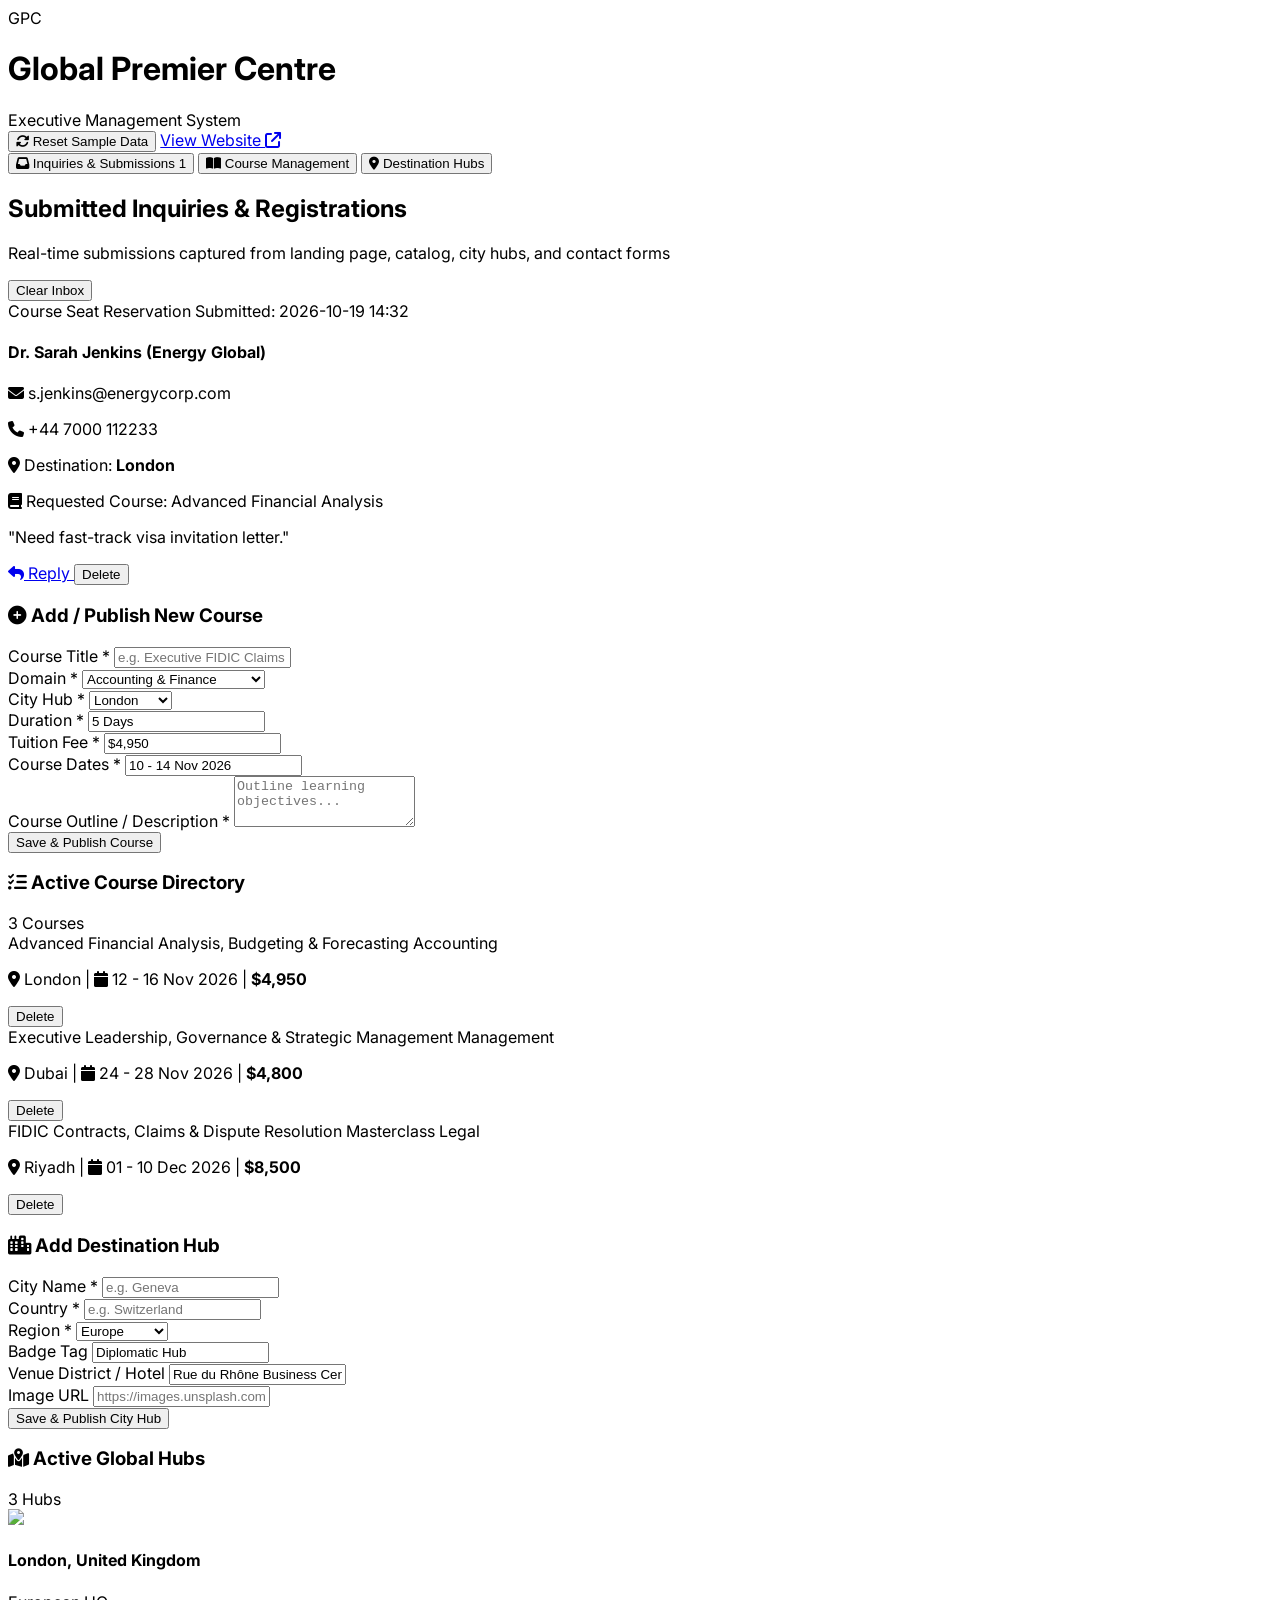
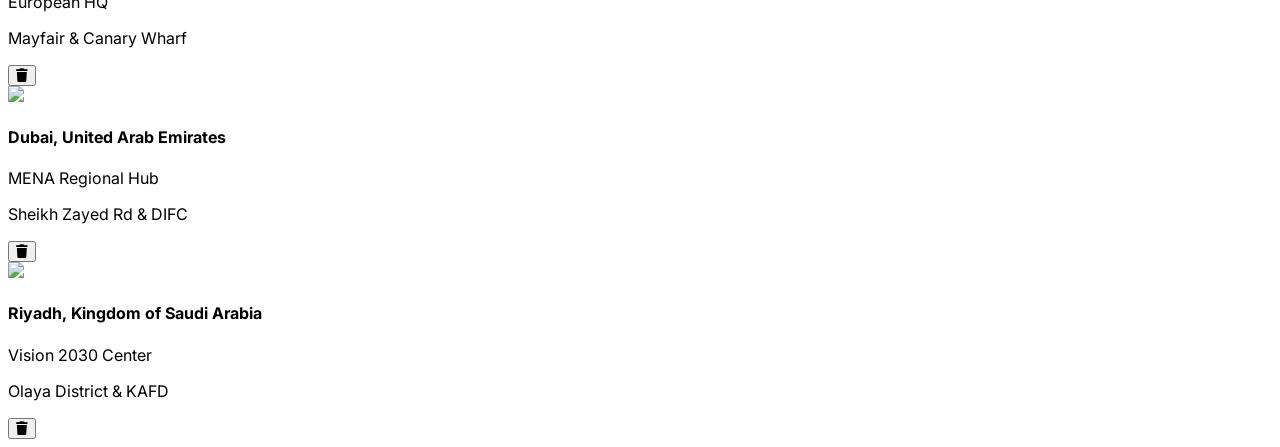
==== admin.html @ ef87d9ab "Add files via upload" ====
<!DOCTYPE html>
<html lang="en">
<head>
    <meta charset="UTF-8">
    <meta name="viewport" content="width=device-width, initial-scale=1.0">
    <title>GPC Executive Admin</title>
    <script src="https://cdn.tailwindcss.com"></script>
    <link rel="stylesheet" href="https://cdnjs.cloudflare.com/ajax/libs/font-awesome/6.4.0/css/all.min.css">
    <link href="https://fonts.googleapis.com/css2?family=Inter:wght@300;400;500;600;700;800&display=swap" rel="stylesheet">
    <style> body { font-family: 'Inter', sans-serif; } </style>
</head>
<body class="bg-slate-100 text-slate-800 min-h-screen flex flex-col">

    <!-- ADMIN HEADER -->
    <header class="bg-[#0B1D3A] text-white py-4 px-6 shadow-md flex flex-wrap justify-between items-center gap-4">
        <div class="flex items-center gap-3">
            <div class="w-10 h-10 bg-amber-500 rounded-lg flex items-center justify-center font-bold text-slate-950 text-xl">GPC</div>
            <div>
                <h1 class="font-bold text-lg leading-none">Global Premier Centre</h1>
                <span class="text-xs text-amber-400 font-semibold tracking-wider">Executive Management System</span>
            </div>
        </div>
        <div class="flex items-center gap-3">
            <button onclick="clearAllData()" class="text-xs bg-red-900/60 hover:bg-red-800 text-red-200 border border-red-700/50 px-3 py-2 rounded transition">
                <i class="fa-solid fa-rotate mr-1"></i> Reset Sample Data
            </button>
            <a href="index.html" class="text-xs bg-slate-800 hover:bg-slate-700 px-4 py-2 rounded text-white font-semibold transition border border-slate-700">
                View Website <i class="fa-solid fa-arrow-up-right-from-square ml-1"></i>
            </a>
        </div>
    </header>

    <!-- ADMIN NAVIGATION TABS -->
    <div class="bg-white border-b border-slate-200 px-6 py-2 shadow-sm">
        <div class="max-w-7xl mx-auto flex gap-4 text-xs font-bold">
            <button onclick="switchTab('inquiries')" id="tabBtn-inquiries" class="tab-btn px-4 py-2.5 rounded-lg bg-[#0B1D3A] text-white transition flex items-center gap-2">
                <i class="fa-solid fa-inbox text-amber-400"></i> Inquiries & Submissions
                <span id="badgeInquiriesCount" class="bg-amber-500 text-slate-950 px-2 py-0.5 rounded-full text-[10px]">0</span>
            </button>
            <button onclick="switchTab('courses')" id="tabBtn-courses" class="tab-btn px-4 py-2.5 rounded-lg text-slate-600 hover:bg-slate-100 transition flex items-center gap-2">
                <i class="fa-solid fa-book-open text-amber-600"></i> Course Management
            </button>
            <button onclick="switchTab('cities')" id="tabBtn-cities" class="tab-btn px-4 py-2.5 rounded-lg text-slate-600 hover:bg-slate-100 transition flex items-center gap-2">
                <i class="fa-solid fa-location-dot text-amber-600"></i> Destination Hubs
            </button>
        </div>
    </div>

    <!-- MAIN CONTAINER -->
    <main class="max-w-7xl mx-auto px-4 py-8 flex-1 w-full">
        
        <!-- SECTION 1: INQUIRIES & SUBMISSIONS -->
        <section id="section-inquiries" class="tab-section">
            <div class="flex justify-between items-center mb-6">
                <div>
                    <h2 class="text-xl font-bold text-slate-900">Submitted Inquiries & Registrations</h2>
                    <p class="text-xs text-slate-500">Real-time submissions captured from landing page, catalog, city hubs, and contact forms</p>
                </div>
                <button onclick="clearInquiries()" class="text-xs bg-slate-200 hover:bg-slate-300 text-slate-700 px-3 py-1.5 rounded font-semibold transition">
                    Clear Inbox
                </button>
            </div>

            <div id="inquiriesList" class="space-y-4">
                <!-- Dynamically populated -->
            </div>
        </section>

        <!-- SECTION 2: COURSE MANAGEMENT -->
        <section id="section-courses" class="tab-section hidden">
            <div class="grid grid-cols-1 md:grid-cols-3 gap-8">
                <!-- Add Course Form -->
                <div class="bg-white p-6 rounded-2xl shadow-sm border border-slate-200 h-fit">
                    <h3 class="text-base font-bold text-slate-900 mb-4 pb-2 border-b border-slate-100">
                        <i class="fa-solid fa-plus-circle text-amber-600 mr-1"></i> Add / Publish New Course
                    </h3>
                    <form id="addCourseForm" onsubmit="handleAddCourse(event)" class="space-y-4 text-xs">
                        <div>
                            <label class="block font-bold text-slate-700 mb-1">Course Title *</label>
                            <input type="text" id="newTitle" required placeholder="e.g. Executive FIDIC Claims Management" class="w-full p-2.5 border rounded-lg focus:ring-2 focus:ring-amber-500 focus:outline-none">
                        </div>
                        <div class="grid grid-cols-2 gap-2">
                            <div>
                                <label class="block font-bold text-slate-700 mb-1">Domain *</label>
                                <select id="newCategory" class="w-full p-2.5 border rounded-lg focus:ring-2 focus:ring-amber-500">
                                    <option value="Accounting">Accounting & Finance</option>
                                    <option value="Management">Management & Leadership</option>
                                    <option value="Human Resources">Human Resources</option>
                                    <option value="Oil">Oil & Gas Engineering</option>
                                    <option value="Legal">Legal & Contracts</option>
                                    <option value="IT">IT & Cybersecurity</option>
                                </select>
                            </div>
                            <div>
                                <label class="block font-bold text-slate-700 mb-1">City Hub *</label>
                                <select id="newLocation" class="w-full p-2.5 border rounded-lg focus:ring-2 focus:ring-amber-500">
                                    <option value="London">London</option>
                                    <option value="Dubai">Dubai</option>
                                    <option value="Riyadh">Riyadh</option>
                                    <option value="Paris">Paris</option>
                                    <option value="Singapore">Singapore</option>
                                    <option value="Istanbul">Istanbul</option>
                                </select>
                            </div>
                        </div>
                        <div class="grid grid-cols-2 gap-2">
                            <div>
                                <label class="block font-bold text-slate-700 mb-1">Duration *</label>
                                <input type="text" id="newDuration" required value="5 Days" class="w-full p-2.5 border rounded-lg">
                            </div>
                            <div>
                                <label class="block font-bold text-slate-700 mb-1">Tuition Fee *</label>
                                <input type="text" id="newFee" required value="$4,950" class="w-full p-2.5 border rounded-lg">
                            </div>
                        </div>
                        <div>
                            <label class="block font-bold text-slate-700 mb-1">Course Dates *</label>
                            <input type="text" id="newDates" required value="10 - 14 Nov 2026" class="w-full p-2.5 border rounded-lg">
                        </div>
                        <div>
                            <label class="block font-bold text-slate-700 mb-1">Course Outline / Description *</label>
                            <textarea id="newDesc" rows="3" required placeholder="Outline learning objectives..." class="w-full p-2.5 border rounded-lg"></textarea>
                        </div>
                        <button type="submit" class="w-full py-3 bg-amber-500 hover:bg-amber-600 text-slate-950 font-bold rounded-lg shadow transition">
                            Save & Publish Course
                        </button>
                    </form>
                </div>

                <!-- Existing Courses List -->
                <div class="md:col-span-2 bg-white p-6 rounded-2xl shadow-sm border border-slate-200">
                    <div class="flex justify-between items-center mb-4 pb-2 border-b border-slate-100">
                        <h3 class="text-base font-bold text-slate-900"><i class="fa-solid fa-list-check text-amber-600 mr-1"></i> Active Course Directory</h3>
                        <span id="adminCourseCount" class="text-xs font-bold bg-slate-100 px-2.5 py-1 rounded text-slate-600">0 Courses</span>
                    </div>
                    <div id="adminCourseList" class="space-y-3 max-h-[600px] overflow-y-auto pr-1">
                        <!-- Dynamically populated -->
                    </div>
                </div>
            </div>
        </section>

        <!-- SECTION 3: DESTINATION HUBS MANAGEMENT -->
        <section id="section-cities" class="tab-section hidden">
            <div class="grid grid-cols-1 md:grid-cols-3 gap-8">
                <!-- Add City Form -->
                <div class="bg-white p-6 rounded-2xl shadow-sm border border-slate-200 h-fit">
                    <h3 class="text-base font-bold text-slate-900 mb-4 pb-2 border-b border-slate-100">
                        <i class="fa-solid fa-city text-amber-600 mr-1"></i> Add Destination Hub
                    </h3>
                    <form id="addCityForm" onsubmit="handleAddCity(event)" class="space-y-4 text-xs">
                        <div>
                            <label class="block font-bold text-slate-700 mb-1">City Name *</label>
                            <input type="text" id="cityName" required placeholder="e.g. Geneva" class="w-full p-2.5 border rounded-lg">
                        </div>
                        <div>
                            <label class="block font-bold text-slate-700 mb-1">Country *</label>
                            <input type="text" id="cityCountry" required placeholder="e.g. Switzerland" class="w-full p-2.5 border rounded-lg">
                        </div>
                        <div class="grid grid-cols-2 gap-2">
                            <div>
                                <label class="block font-bold text-slate-700 mb-1">Region *</label>
                                <select id="cityRegion" class="w-full p-2.5 border rounded-lg">
                                    <option value="Europe">Europe</option>
                                    <option value="Middle East">Middle East</option>
                                    <option value="Asia-Pacific">Asia-Pacific</option>
                                </select>
                            </div>
                            <div>
                                <label class="block font-bold text-slate-700 mb-1">Badge Tag</label>
                                <input type="text" id="cityBadge" value="Diplomatic Hub" class="w-full p-2.5 border rounded-lg">
                            </div>
                        </div>
                        <div>
                            <label class="block font-bold text-slate-700 mb-1">Venue District / Hotel</label>
                            <input type="text" id="cityDistrict" value="Rue du Rhône Business Center" class="w-full p-2.5 border rounded-lg">
                        </div>
                        <div>
                            <label class="block font-bold text-slate-700 mb-1">Image URL</label>
                            <input type="url" id="cityImage" placeholder="https://images.unsplash.com/..." class="w-full p-2.5 border rounded-lg">
                        </div>
                        <button type="submit" class="w-full py-3 bg-amber-500 hover:bg-amber-600 text-slate-950 font-bold rounded-lg shadow transition">
                            Save & Publish City Hub
                        </button>
                    </form>
                </div>

                <!-- Existing Cities List -->
                <div class="md:col-span-2 bg-white p-6 rounded-2xl shadow-sm border border-slate-200">
                    <div class="flex justify-between items-center mb-4 pb-2 border-b border-slate-100">
                        <h3 class="text-base font-bold text-slate-900"><i class="fa-solid fa-map-location-dot text-amber-600 mr-1"></i> Active Global Hubs</h3>
                        <span id="adminCityCount" class="text-xs font-bold bg-slate-100 px-2.5 py-1 rounded text-slate-600">0 Hubs</span>
                    </div>
                    <div id="adminCityList" class="grid grid-cols-1 sm:grid-cols-2 gap-3 max-h-[600px] overflow-y-auto pr-1">
                        <!-- Dynamically populated -->
                    </div>
                </div>
            </div>
        </section>

    </main>

    <!-- JAVASCRIPT LOGIC -->
    <script>
        
        // Central Shared Form Submission Processor
function recordInquiryToAdmin(inquiryData) {
    const existing = JSON.parse(localStorage.getItem('gpc_admin_inquiries') || '[]');
    const now = new Date();
    const formattedTime = `${now.getFullYear()}-${String(now.getMonth()+1).padStart(2,'0')}-${String(now.getDate()).padStart(2,'0')} ${String(now.getHours()).padStart(2,'0')}:${String(now.getMinutes()).padStart(2,'0')}`;
    
    const newEntry = {
        id: 'inq_' + Date.now(),
        type: inquiryData.type || 'General Inquiry',
        name: inquiryData.name || 'Anonymous Delegate',
        email: inquiryData.email || 'N/A',
        phone: inquiryData.phone || 'N/A',
        org: inquiryData.org || 'Independent',
        city: inquiryData.city || 'Not Specified',
        course: inquiryData.course || '',
        details: inquiryData.details || '',
        time: formattedTime
    };

    existing.unshift(newEntry);
    localStorage.setItem('gpc_admin_inquiries', JSON.stringify(existing));
}
        // DEFAULT SEED DATA IF LOCALSTORAGE IS EMPTY
        const defaultCourses = [
            { id: 'c1', title: 'Advanced Financial Analysis, Budgeting & Forecasting', category: 'Accounting', location: 'London', duration: '5 Days', fee: '$4,950', dates: '12 - 16 Nov 2026', desc: 'Comprehensive financial modeling, variance analysis, and capital budgeting.' },
            { id: 'c2', title: 'Executive Leadership, Governance & Strategic Management', category: 'Management', location: 'Dubai', duration: '5 Days', fee: '$4,800', dates: '24 - 28 Nov 2026', desc: 'Strategic decision frameworks and corporate governance.' },
            { id: 'c3', title: 'FIDIC Contracts, Claims & Dispute Resolution Masterclass', category: 'Legal', location: 'Riyadh', duration: '10 Days', fee: '$8,500', dates: '01 - 10 Dec 2026', desc: 'Rainbow suite contracts and international claim quantification.' }
        ];

        const defaultCities = [
            { id: 'london', city: 'London', country: 'United Kingdom', region: 'Europe', badge: 'European HQ', district: 'Mayfair & Canary Wharf', image: 'https://images.unsplash.com/photo-1513635269975-59663e0ac1ad?auto=format&fit=crop&w=800&q=80' },
            { id: 'dubai', city: 'Dubai', country: 'United Arab Emirates', region: 'Middle East', badge: 'MENA Regional Hub', district: 'Sheikh Zayed Rd & DIFC', image: 'https://images.unsplash.com/photo-1512453979798-5ea266f8880c?auto=format&fit=crop&w=800&q=80' },
            { id: 'riyadh', city: 'Riyadh', country: 'Kingdom of Saudi Arabia', region: 'Middle East', badge: 'Vision 2030 Center', district: 'Olaya District & KAFD', image: 'https://images.unsplash.com/photo-1586724237569-f3d0c1dee8c6?auto=format&fit=crop&w=800&q=80' }
        ];

        const defaultInquiries = [
            { id: 'inq_1', type: 'Course Seat Reservation', name: 'Dr. Sarah Jenkins', email: 's.jenkins@energycorp.com', phone: '+44 7000 112233', org: 'Energy Global', city: 'London', course: 'Advanced Financial Analysis', details: 'Need fast-track visa invitation letter.', time: '2026-10-19 14:32' }
        ];

        // LOAD STORAGE
        function getData(key, fallback) {
            const raw = localStorage.getItem(key);
            if (!raw) {
                localStorage.setItem(key, JSON.stringify(fallback));
                return fallback;
            }
            return JSON.parse(raw);
        }

        function saveData(key, data) {
            localStorage.setItem(key, JSON.stringify(data));
        }

        // TAB NAVIGATION
        function switchTab(tab) {
            document.querySelectorAll('.tab-section').forEach(s => s.classList.add('hidden'));
            document.querySelectorAll('.tab-btn').forEach(b => {
                b.classList.remove('bg-[#0B1D3A]', 'text-white');
                b.classList.add('text-slate-600');
            });

            document.getElementById(`section-${tab}`).classList.remove('hidden');
            const activeBtn = document.getElementById(`tabBtn-${tab}`);
            activeBtn.classList.add('bg-[#0B1D3A]', 'text-white');
            activeBtn.classList.remove('text-slate-600');
        }

        // RENDER INQUIRIES
        function renderInquiries() {
            const list = getData('gpc_admin_inquiries', defaultInquiries);
            const container = document.getElementById('inquiriesList');
            document.getElementById('badgeInquiriesCount').innerText = list.length;

            if (list.length === 0) {
                container.innerHTML = `<div class="p-8 text-center bg-white rounded-xl border border-slate-200 text-slate-400 text-sm">No inquiries recorded yet.</div>`;
                return;
            }

            container.innerHTML = list.map((inq, idx) => `
                <div class="bg-white p-5 rounded-xl border border-slate-200 shadow-sm flex flex-col md:flex-row justify-between gap-4 text-xs">
                    <div class="space-y-2 flex-1">
                        <div class="flex items-center gap-2">
                            <span class="bg-amber-100 text-amber-900 font-bold px-2.5 py-0.5 rounded text-[10px] uppercase">${inq.type}</span>
                            <span class="text-slate-400">Submitted: ${inq.time || 'Recent'}</span>
                        </div>
                        <h4 class="font-bold text-base text-slate-900">${inq.name} <span class="text-slate-500 font-normal">(${inq.org || 'Independent Delegate'})</span></h4>
                        <div class="grid grid-cols-1 sm:grid-cols-3 gap-2 text-slate-600 bg-slate-50 p-2.5 rounded-lg border border-slate-100">
                            <p><i class="fa-solid fa-envelope text-amber-600 mr-1"></i> ${inq.email}</p>
                            <p><i class="fa-solid fa-phone text-amber-600 mr-1"></i> ${inq.phone}</p>
                            <p><i class="fa-solid fa-location-dot text-amber-600 mr-1"></i> Destination: <strong>${inq.city || 'Flexible'}</strong></p>
                        </div>
                        ${inq.course ? `<p class="font-bold text-slate-800"><i class="fa-solid fa-book text-amber-600 mr-1"></i> Requested Course: ${inq.course}</p>` : ''}
                        ${inq.details ? `<p class="text-slate-500 italic bg-amber-50/50 p-2 rounded border border-amber-100/50">"${inq.details}"</p>` : ''}
                    </div>
                    <div class="flex md:flex-col justify-end gap-2">
                        <a href="mailto:${inq.email}" class="px-3 py-2 bg-[#0B1D3A] text-white font-bold rounded-lg hover:bg-slate-800 transition text-center">
                            <i class="fa-solid fa-reply mr-1"></i> Reply
                        </a>
                        <button onclick="deleteInquiry(${idx})" class="px-3 py-2 bg-red-50 text-red-600 font-bold rounded-lg hover:bg-red-600 hover:text-white transition border border-red-200">
                            Delete
                        </button>
                    </div>
                </div>
            `).join('');
        }

        function deleteInquiry(idx) {
            let list = getData('gpc_admin_inquiries', defaultInquiries);
            list.splice(idx, 1);
            saveData('gpc_admin_inquiries', list);
            renderInquiries();
        }

        function clearInquiries() {
            if (confirm('Are you sure you want to clear all inquiries?')) {
                saveData('gpc_admin_inquiries', []);
                renderInquiries();
            }
        }

        // RENDER COURSES
        function renderCourses() {
            const list = getData('gpc_admin_courses', defaultCourses);
            document.getElementById('adminCourseCount').innerText = `${list.length} Courses`;
            const container = document.getElementById('adminCourseList');

            container.innerHTML = list.map((c, idx) => `
                <div class="p-4 rounded-xl border border-slate-200 bg-slate-50 flex justify-between items-center text-xs">
                    <div>
                        <div class="flex items-center gap-2 mb-1">
                            <span class="font-bold text-slate-900 text-sm">${c.title}</span>
                            <span class="bg-amber-100 text-amber-900 px-2 py-0.5 rounded font-bold text-[10px] uppercase">${c.category}</span>
                        </div>
                        <p class="text-slate-500">
                            <i class="fa-solid fa-location-dot text-amber-600 mr-1"></i> ${c.location} | 
                            <i class="fa-solid fa-calendar text-amber-600 ml-2 mr-1"></i> ${c.dates} | 
                            <strong class="text-slate-800">${c.fee}</strong>
                        </p>
                    </div>
                    <button onclick="deleteCourse(${idx})" class="bg-red-50 hover:bg-red-600 hover:text-white text-red-600 font-bold px-3 py-2 rounded-lg transition border border-red-200 ml-4 shrink-0">
                        Delete
                    </button>
                </div>
            `).join('');
        }

        function handleAddCourse(e) {
            e.preventDefault();
            let list = getData('gpc_admin_courses', defaultCourses);
            const newCourse = {
                id: 'c_' + Date.now(),
                title: document.getElementById('newTitle').value,
                category: document.getElementById('newCategory').value,
                location: document.getElementById('newLocation').value,
                duration: document.getElementById('newDuration').value,
                fee: document.getElementById('newFee').value,
                dates: document.getElementById('newDates').value,
                desc: document.getElementById('newDesc').value
            };
            list.unshift(newCourse);
            saveData('gpc_admin_courses', list);
            alert('Course successfully published to live website catalog!');
            e.target.reset();
            renderCourses();
        }

        function deleteCourse(idx) {
            if (confirm('Delete this course from website catalog?')) {
                let list = getData('gpc_admin_courses', defaultCourses);
                list.splice(idx, 1);
                saveData('gpc_admin_courses', list);
                renderCourses();
            }
        }

        // RENDER CITIES
        function renderCities() {
            const list = getData('gpc_admin_cities', defaultCities);
            document.getElementById('adminCityCount').innerText = `${list.length} Hubs`;
            const container = document.getElementById('adminCityList');

            container.innerHTML = list.map((c, idx) => `
                <div class="p-3 rounded-xl border border-slate-200 bg-slate-50 flex gap-3 text-xs items-center">
                    <img src="${c.image || 'https://via.placeholder.com/80'}" class="w-16 h-16 rounded-lg object-cover shrink-0">
                    <div class="flex-1">
                        <h4 class="font-bold text-slate-900">${c.city}, <span class="text-slate-500 font-normal">${c.country}</span></h4>
                        <span class="bg-amber-100 text-amber-900 text-[10px] font-bold px-1.5 py-0.5 rounded">${c.badge}</span>
                        <p class="text-[11px] text-slate-500 mt-1">${c.district}</p>
                    </div>
                    <button onclick="deleteCity(${idx})" class="text-red-600 hover:bg-red-100 p-2 rounded transition">
                        <i class="fa-solid fa-trash"></i>
                    </button>
                </div>
            `).join('');
        }

        function handleAddCity(e) {
            e.preventDefault();
            let list = getData('gpc_admin_cities', defaultCities);
            const newCity = {
                id: document.getElementById('cityName').value.toLowerCase().replace(/\s+/g, ''),
                city: document.getElementById('cityName').value,
                country: document.getElementById('cityCountry').value,
                region: document.getElementById('cityRegion').value,
                badge: document.getElementById('cityBadge').value,
                district: document.getElementById('cityDistrict').value,
                image: document.getElementById('cityImage').value || 'https://images.unsplash.com/photo-1513635269975-59663e0ac1ad?auto=format&fit=crop&w=800&q=80'
            };
            list.unshift(newCity);
            saveData('gpc_admin_cities', list);
            alert('New Destination Hub published!');
            e.target.reset();
            renderCities();
        }

        function deleteCity(idx) {
            if (confirm('Delete this city hub?')) {
                let list = getData('gpc_admin_cities', defaultCities);
                list.splice(idx, 1);
                saveData('gpc_admin_cities', list);
                renderCities();
            }
        }

        function clearAllData() {
            if (confirm('Reset database to default sample data?')) {
                localStorage.clear();
                window.location.reload();
            }
        }

        window.addEventListener('DOMContentLoaded', () => {
            renderInquiries();
            renderCourses();
            renderCities();
        });

        
    </script>
</body>
</html>
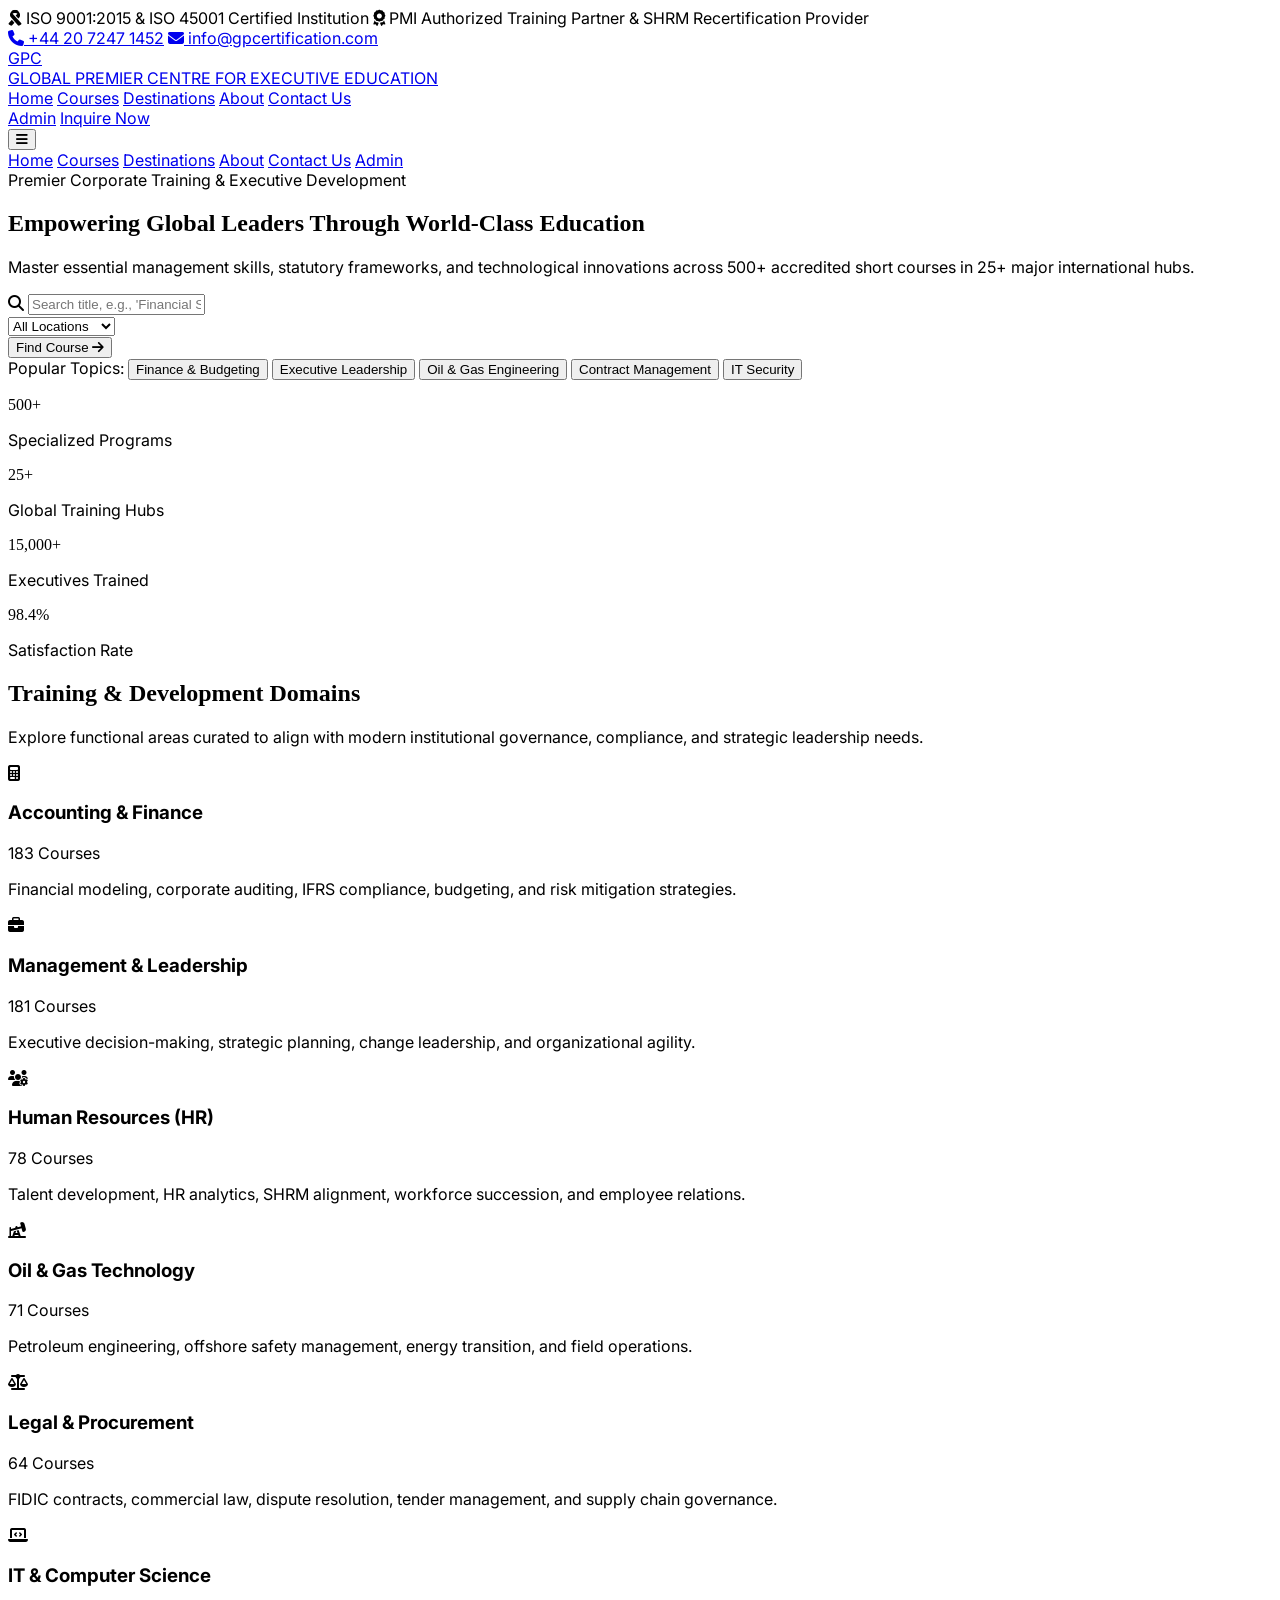
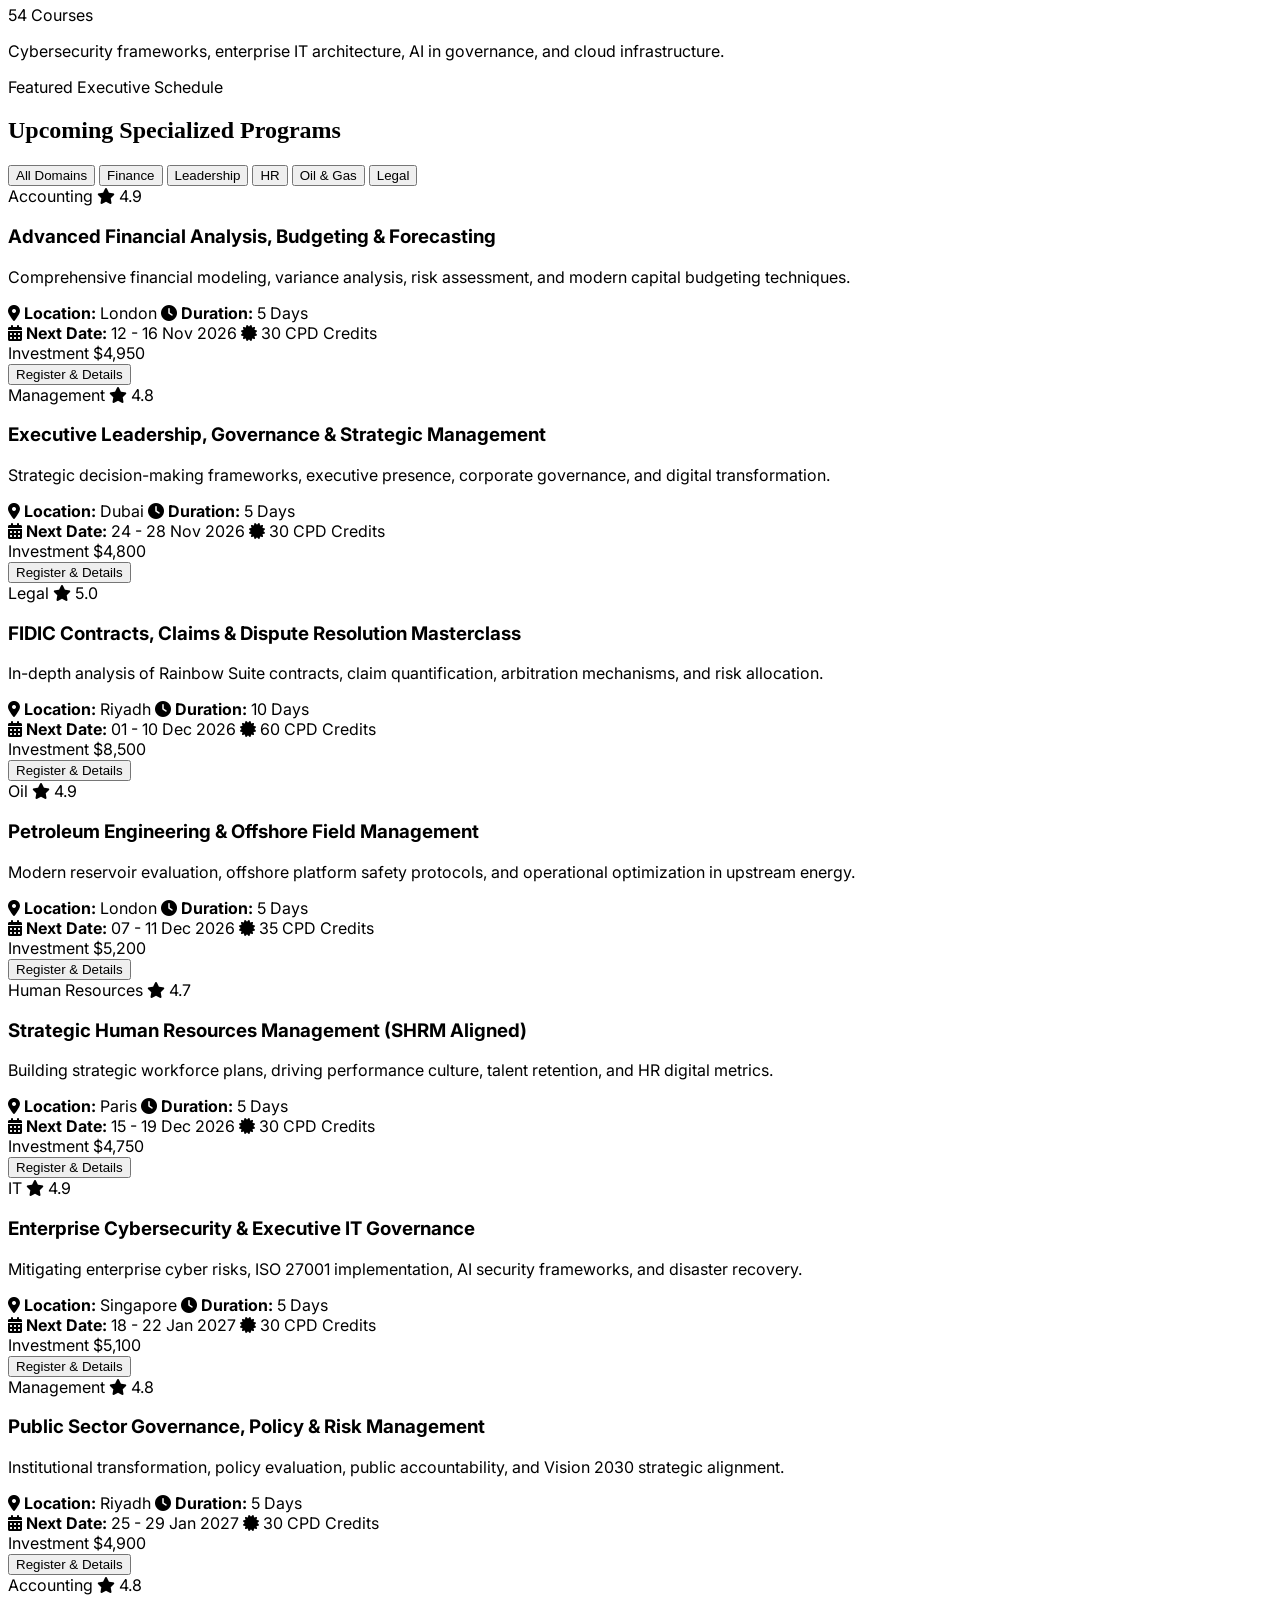
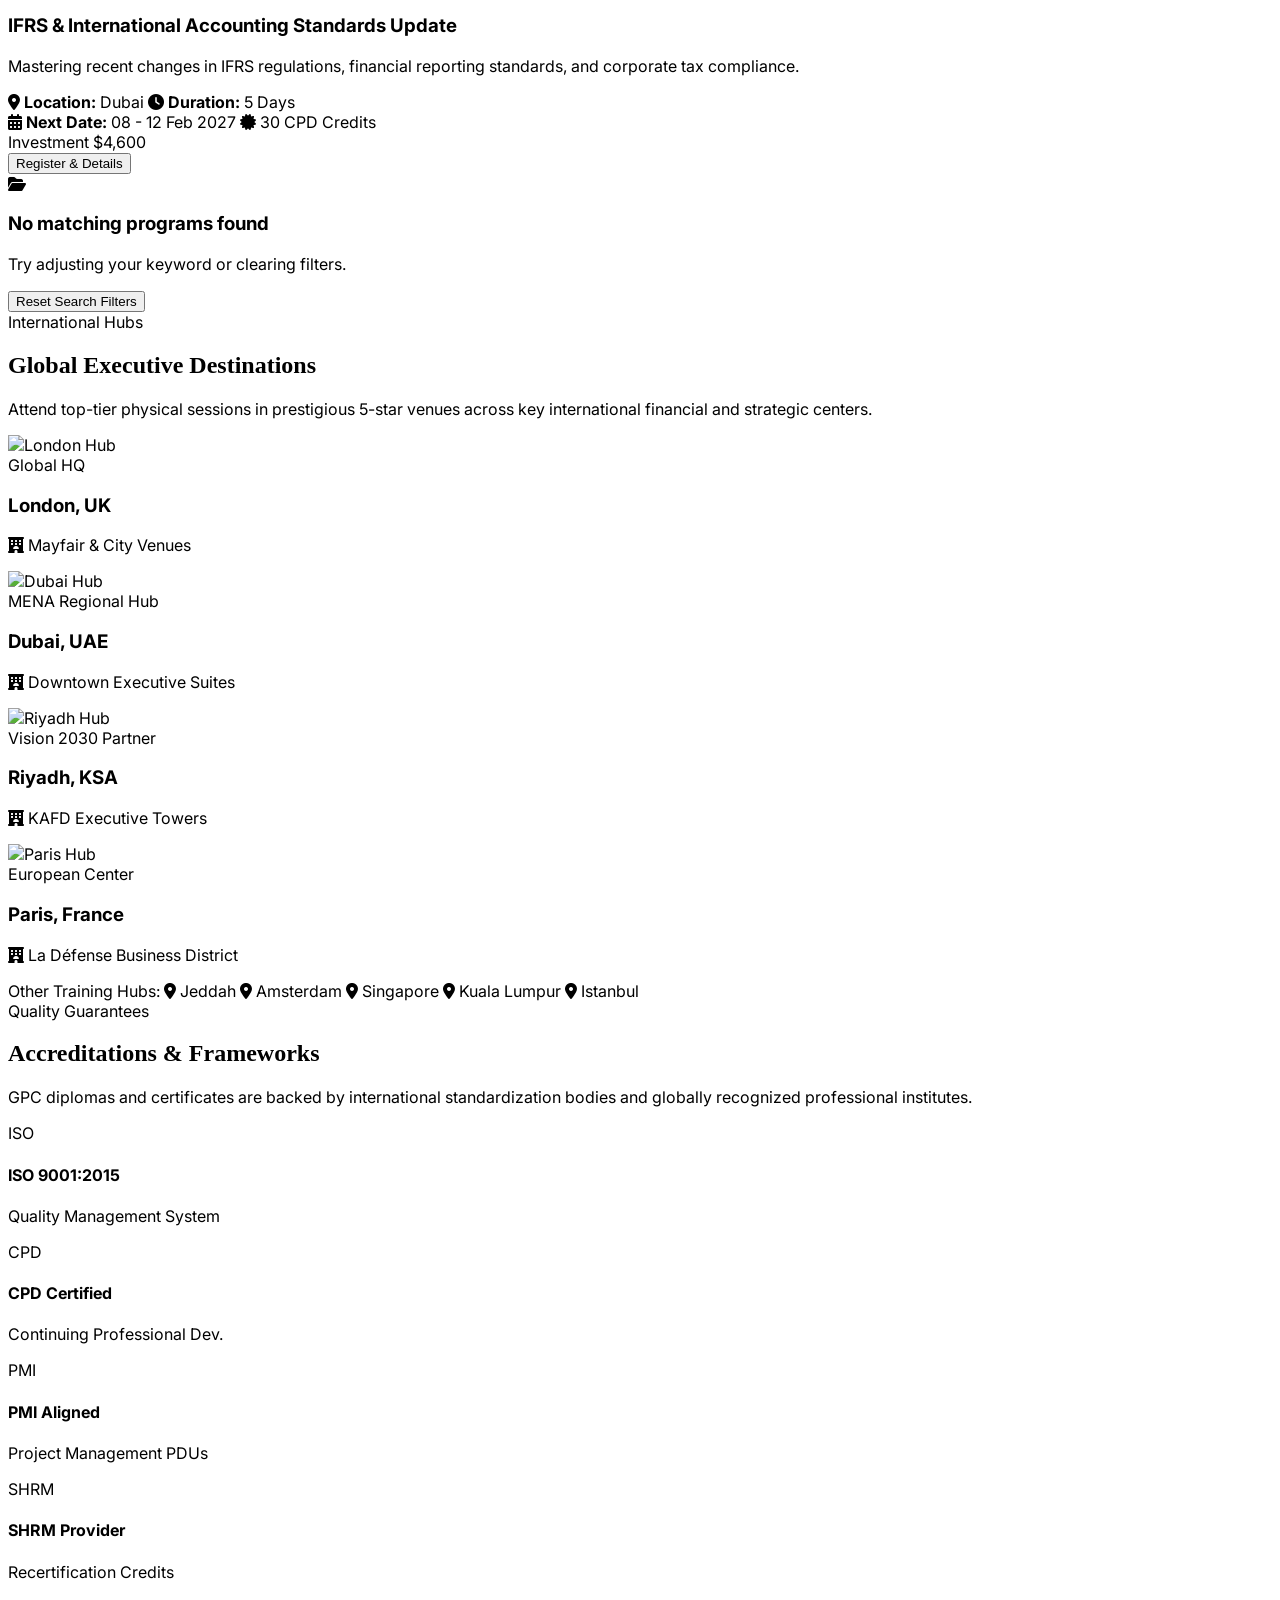
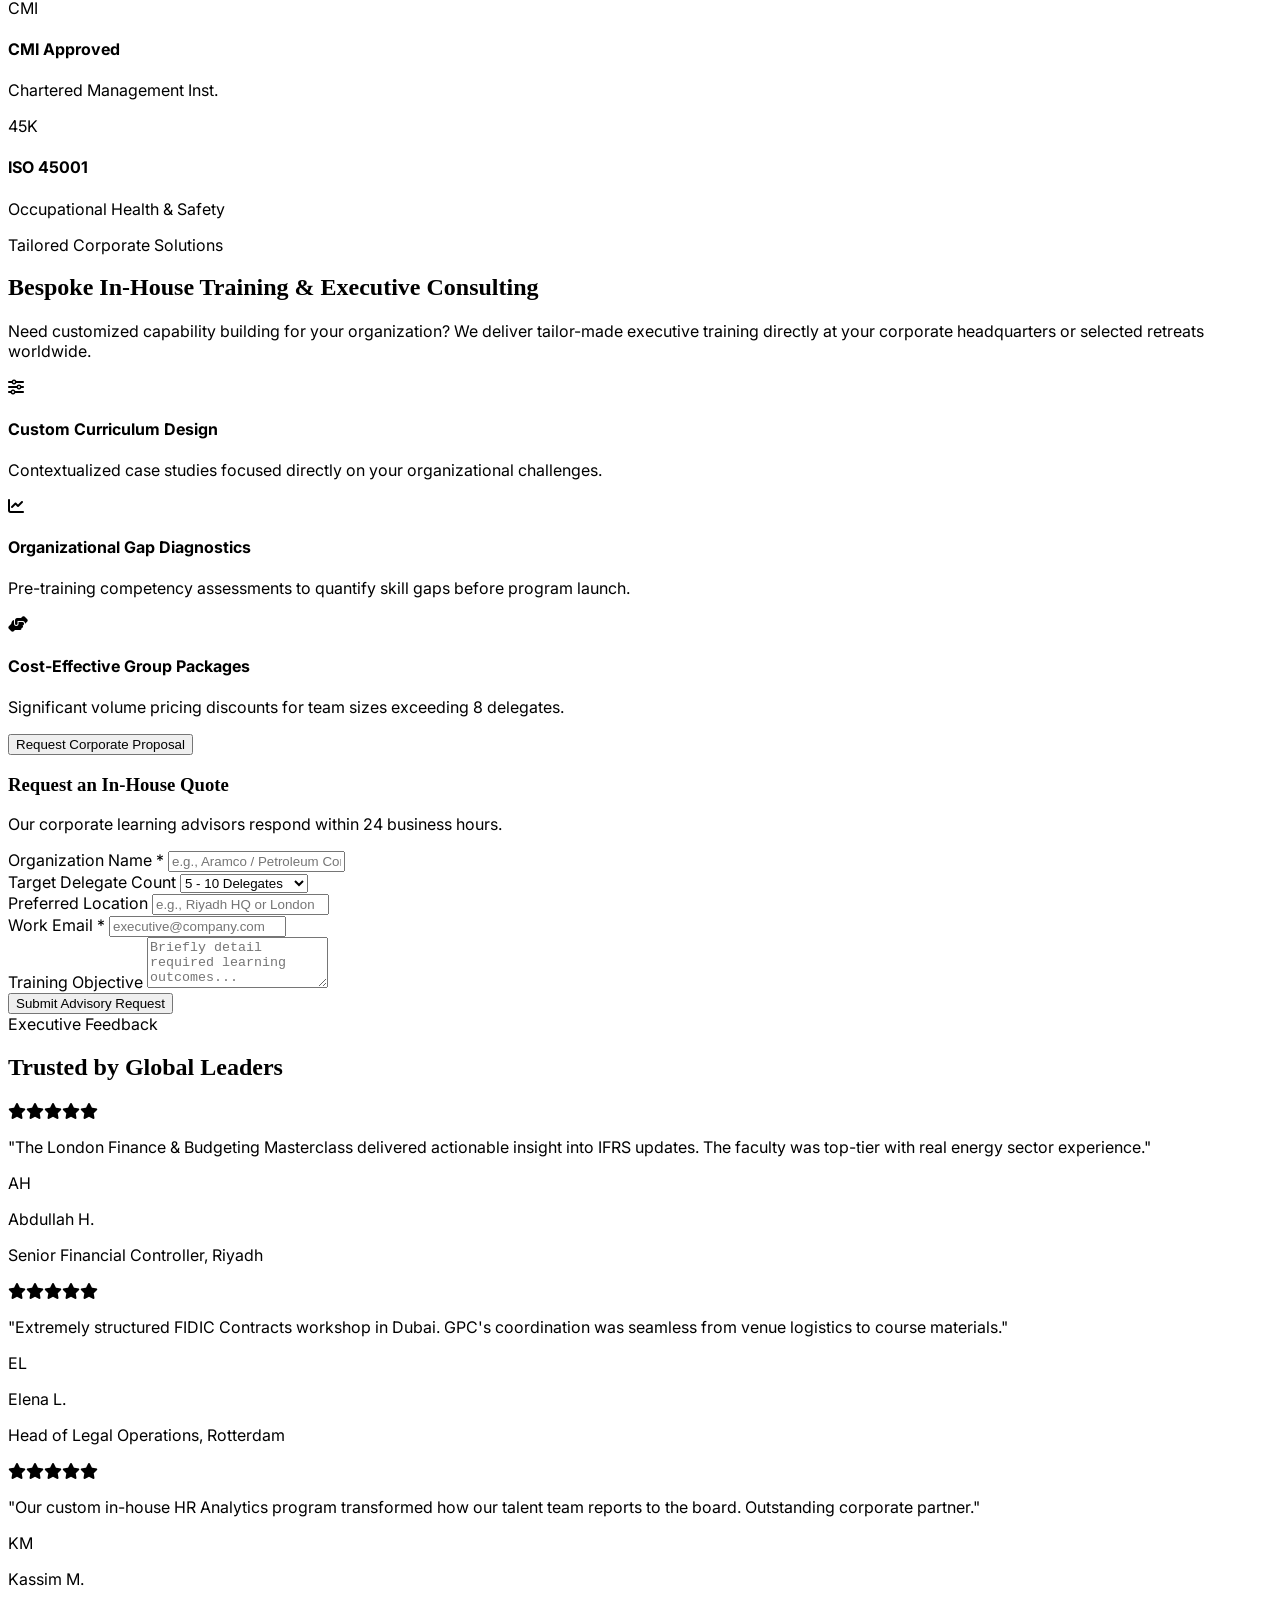
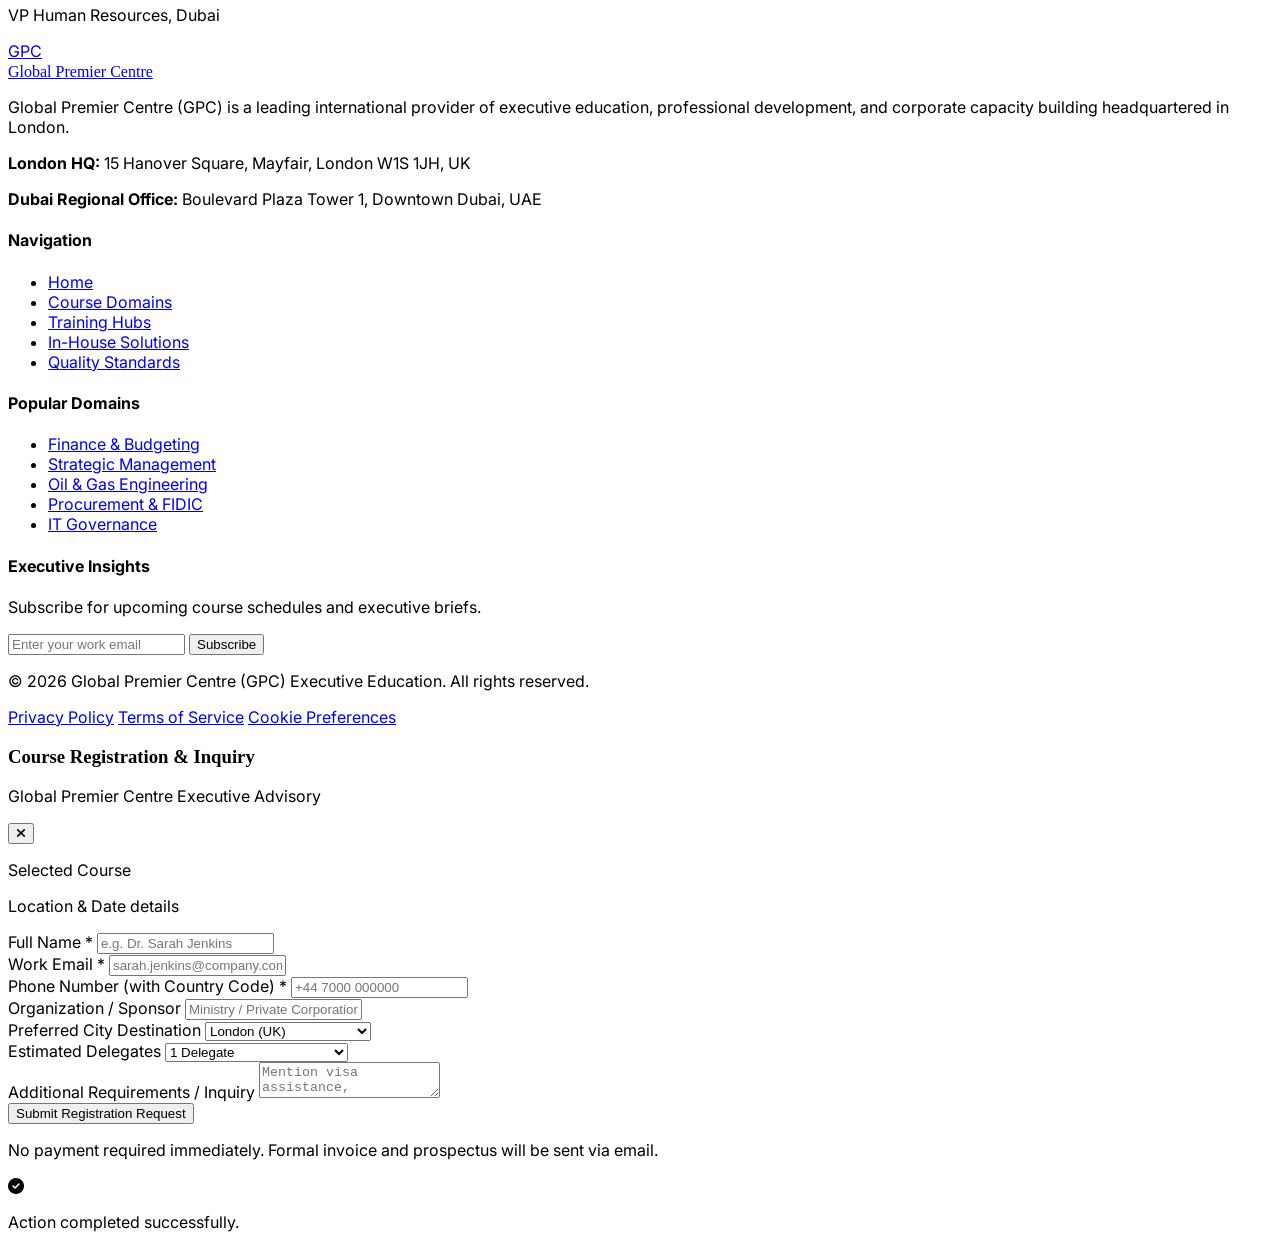
==== commit aa6a2327: "Implement admin authentication and edit modal Add admin password authentication and edit modal funct" ====
--- a/admin.html
+++ b/admin.html
@@ -10,7 +10,26 @@
     <style> body { font-family: 'Inter', sans-serif; } </style>
 </head>
 <body class="bg-slate-100 text-slate-800 min-h-screen flex flex-col">
-
+<script>
+    // Set your custom password here
+    const adminPassword = "YourSecurePassword123"; 
+
+    // Check if the user is already authenticated in this browser session
+    const isAuthenticated = sessionStorage.getItem("admin_authenticated");
+
+    if (isAuthenticated !== "true") {
+        const enteredPassword = prompt("Enter Admin Password:");
+        
+        if (enteredPassword === adminPassword) {
+            // Store authentication for this session only
+            sessionStorage.setItem("admin_authenticated", "true");
+        } else {
+            alert("Incorrect password. Access denied.");
+            // Redirect unauthorized users back to your homepage
+            window.location.href = "index.html"; 
+        }
+    }
+</script>
     <!-- ADMIN HEADER -->
     <header class="bg-[#0B1D3A] text-white py-4 px-6 shadow-md flex flex-wrap justify-between items-center gap-4">
         <div class="flex items-center gap-3">
@@ -200,31 +219,53 @@
 
     </main>
 
+    <!-- EDIT ITEM MODAL -->
+    <div id="editModal" class="fixed inset-0 bg-slate-950/80 backdrop-blur-sm z-50 hidden flex items-center justify-center p-4">
+        <div class="bg-white rounded-2xl max-w-lg w-full p-6 shadow-2xl border border-slate-200 relative">
+            <button onclick="closeEditModal()" class="absolute top-4 right-4 text-slate-400 hover:text-slate-700 text-xl font-bold">
+                <i class="fa-solid fa-xmark"></i>
+            </button>
+            <h3 id="editModalTitle" class="text-lg font-bold text-slate-900 mb-4">Edit Item</h3>
+            <form id="editForm" onsubmit="handleEditSubmit(event)" class="space-y-4 text-xs">
+                <input type="hidden" id="editIndex">
+                <input type="hidden" id="editType">
+                
+                <div id="editFieldsContainer">
+                    <!-- Dynamic input fields will be injected here -->
+                </div>
+
+                <button type="submit" class="w-full py-2.5 bg-amber-500 hover:bg-amber-600 text-slate-950 font-bold rounded-lg shadow transition">
+                    Save Changes
+                </button>
+            </form>
+        </div>
+    </div>
+
     <!-- JAVASCRIPT LOGIC -->
     <script>
-        
         // Central Shared Form Submission Processor
-function recordInquiryToAdmin(inquiryData) {
-    const existing = JSON.parse(localStorage.getItem('gpc_admin_inquiries') || '[]');
-    const now = new Date();
-    const formattedTime = `${now.getFullYear()}-${String(now.getMonth()+1).padStart(2,'0')}-${String(now.getDate()).padStart(2,'0')} ${String(now.getHours()).padStart(2,'0')}:${String(now.getMinutes()).padStart(2,'0')}`;
-    
-    const newEntry = {
-        id: 'inq_' + Date.now(),
-        type: inquiryData.type || 'General Inquiry',
-        name: inquiryData.name || 'Anonymous Delegate',
-        email: inquiryData.email || 'N/A',
-        phone: inquiryData.phone || 'N/A',
-        org: inquiryData.org || 'Independent',
-        city: inquiryData.city || 'Not Specified',
-        course: inquiryData.course || '',
-        details: inquiryData.details || '',
-        time: formattedTime
-    };
-
-    existing.unshift(newEntry);
-    localStorage.setItem('gpc_admin_inquiries', JSON.stringify(existing));
-}
+        function recordInquiryToAdmin(inquiryData) {
+            const existing = JSON.parse(localStorage.getItem('gpc_admin_inquiries') || '[]');
+            const now = new Date();
+            const formattedTime = `${now.getFullYear()}-${String(now.getMonth()+1).padStart(2,'0')}-${String(now.getDate()).padStart(2,'0')} ${String(now.getHours()).padStart(2,'0')}:${String(now.getMinutes()).padStart(2,'0')}`;
+            
+            const newEntry = {
+                id: 'inq_' + Date.now(),
+                type: inquiryData.type || 'General Inquiry',
+                name: inquiryData.name || 'Anonymous Delegate',
+                email: inquiryData.email || 'N/A',
+                phone: inquiryData.phone || 'N/A',
+                org: inquiryData.org || 'Independent',
+                city: inquiryData.city || 'Not Specified',
+                course: inquiryData.course || '',
+                details: inquiryData.details || '',
+                time: formattedTime
+            };
+
+            existing.unshift(newEntry);
+            localStorage.setItem('gpc_admin_inquiries', JSON.stringify(existing));
+        }
+
         // DEFAULT SEED DATA IF LOCALSTORAGE IS EMPTY
         const defaultCourses = [
             { id: 'c1', title: 'Advanced Financial Analysis, Budgeting & Forecasting', category: 'Accounting', location: 'London', duration: '5 Days', fee: '$4,950', dates: '12 - 16 Nov 2026', desc: 'Comprehensive financial modeling, variance analysis, and capital budgeting.' },
@@ -301,6 +342,9 @@
                         <a href="mailto:${inq.email}" class="px-3 py-2 bg-[#0B1D3A] text-white font-bold rounded-lg hover:bg-slate-800 transition text-center">
                             <i class="fa-solid fa-reply mr-1"></i> Reply
                         </a>
+                        <button onclick="openEditModal('inquiries', ${idx})" class="px-3 py-2 bg-slate-200 hover:bg-slate-300 text-slate-800 font-bold rounded-lg transition text-center">
+                            Edit
+                        </button>
                         <button onclick="deleteInquiry(${idx})" class="px-3 py-2 bg-red-50 text-red-600 font-bold rounded-lg hover:bg-red-600 hover:text-white transition border border-red-200">
                             Delete
                         </button>
@@ -342,9 +386,14 @@
                             <strong class="text-slate-800">${c.fee}</strong>
                         </p>
                     </div>
-                    <button onclick="deleteCourse(${idx})" class="bg-red-50 hover:bg-red-600 hover:text-white text-red-600 font-bold px-3 py-2 rounded-lg transition border border-red-200 ml-4 shrink-0">
-                        Delete
-                    </button>
+                    <div class="flex gap-2 ml-4 shrink-0">
+                        <button onclick="openEditModal('courses', ${idx})" class="bg-slate-200 hover:bg-slate-300 text-slate-800 font-bold px-3 py-2 rounded-lg transition">
+                            Edit
+                        </button>
+                        <button onclick="deleteCourse(${idx})" class="bg-red-50 hover:bg-red-600 hover:text-white text-red-600 font-bold px-3 py-2 rounded-lg transition border border-red-200">
+                            Delete
+                        </button>
+                    </div>
                 </div>
             `).join('');
         }
@@ -392,9 +441,14 @@
                         <span class="bg-amber-100 text-amber-900 text-[10px] font-bold px-1.5 py-0.5 rounded">${c.badge}</span>
                         <p class="text-[11px] text-slate-500 mt-1">${c.district}</p>
                     </div>
-                    <button onclick="deleteCity(${idx})" class="text-red-600 hover:bg-red-100 p-2 rounded transition">
-                        <i class="fa-solid fa-trash"></i>
-                    </button>
+                    <div class="flex gap-1">
+                        <button onclick="openEditModal('cities', ${idx})" class="text-slate-600 hover:bg-slate-200 p-2 rounded transition" title="Edit Hub">
+                            <i class="fa-solid fa-pen-to-square"></i>
+                        </button>
+                        <button onclick="deleteCity(${idx})" class="text-red-600 hover:bg-red-100 p-2 rounded transition" title="Delete Hub">
+                            <i class="fa-solid fa-trash"></i>
+                        </button>
+                    </div>
                 </div>
             `).join('');
         }
@@ -427,6 +481,162 @@
             }
         }
 
+        // --- EDIT MODAL & PERSISTENCE FUNCTIONS ---
+        let activeEditType = '';
+        let activeEditIndex = null;
+
+        function openEditModal(type, index) {
+            activeEditType = type;
+            activeEditIndex = index;
+            const modal = document.getElementById('editModal');
+            const container = document.getElementById('editFieldsContainer');
+            container.innerHTML = '';
+
+            if (type === 'courses') {
+                const list = getData('gpc_admin_courses', defaultCourses);
+                const item = list[index];
+                document.getElementById('editModalTitle').innerText = "Edit Course";
+                container.innerHTML = `
+                    <div>
+                        <label class="block font-bold text-slate-700 mb-1">Course Title *</label>
+                        <input type="text" id="editTitle" required value="${item.title}" class="w-full p-2.5 border rounded-lg">
+                    </div>
+                    <div class="grid grid-cols-2 gap-2 mt-2">
+                        <div>
+                            <label class="block font-bold text-slate-700 mb-1">Domain *</label>
+                            <input type="text" id="editCategory" required value="${item.category}" class="w-full p-2.5 border rounded-lg">
+                        </div>
+                        <div>
+                            <label class="block font-bold text-slate-700 mb-1">City Hub *</label>
+                            <input type="text" id="editLocation" required value="${item.location}" class="w-full p-2.5 border rounded-lg">
+                        </div>
+                    </div>
+                    <div class="grid grid-cols-2 gap-2 mt-2">
+                        <div>
+                            <label class="block font-bold text-slate-700 mb-1">Duration *</label>
+                            <input type="text" id="editDuration" required value="${item.duration}" class="w-full p-2.5 border rounded-lg">
+                        </div>
+                        <div>
+                            <label class="block font-bold text-slate-700 mb-1">Tuition Fee *</label>
+                            <input type="text" id="editFee" required value="${item.fee}" class="w-full p-2.5 border rounded-lg">
+                        </div>
+                    </div>
+                    <div class="mt-2">
+                        <label class="block font-bold text-slate-700 mb-1">Dates *</label>
+                        <input type="text" id="editDates" required value="${item.dates}" class="w-full p-2.5 border rounded-lg">
+                    </div>
+                    <div class="mt-2">
+                        <label class="block font-bold text-slate-700 mb-1">Description *</label>
+                        <textarea id="editDesc" rows="3" required class="w-full p-2.5 border rounded-lg">${item.desc}</textarea>
+                    </div>
+                `;
+            } else if (type === 'cities') {
+                const list = getData('gpc_admin_cities', defaultCities);
+                const item = list[index];
+                document.getElementById('editModalTitle').innerText = "Edit Destination Hub";
+                container.innerHTML = `
+                    <div>
+                        <label class="block font-bold text-slate-700 mb-1">City Name *</label>
+                        <input type="text" id="editCityName" required value="${item.city}" class="w-full p-2.5 border rounded-lg">
+                    </div>
+                    <div class="mt-2">
+                        <label class="block font-bold text-slate-700 mb-1">Country *</label>
+                        <input type="text" id="editCityCountry" required value="${item.country}" class="w-full p-2.5 border rounded-lg">
+                    </div>
+                    <div class="grid grid-cols-2 gap-2 mt-2">
+                        <div>
+                            <label class="block font-bold text-slate-700 mb-1">Region *</label>
+                            <input type="text" id="editCityRegion" required value="${item.region}" class="w-full p-2.5 border rounded-lg">
+                        </div>
+                        <div>
+                            <label class="block font-bold text-slate-700 mb-1">Badge Tag</label>
+                            <input type="text" id="editCityBadge" value="${item.badge}" class="w-full p-2.5 border rounded-lg">
+                        </div>
+                    </div>
+                    <div class="mt-2">
+                        <label class="block font-bold text-slate-700 mb-1">Venue District / Hotel</label>
+                        <input type="text" id="editCityDistrict" value="${item.district}" class="w-full p-2.5 border rounded-lg">
+                    </div>
+                `;
+            } else if (type === 'inquiries') {
+                const list = getData('gpc_admin_inquiries', defaultInquiries);
+                const item = list[index];
+                document.getElementById('editModalTitle').innerText = "Edit Inquiry Details";
+                container.innerHTML = `
+                    <div>
+                        <label class="block font-bold text-slate-700 mb-1">Delegate Name *</label>
+                        <input type="text" id="editInqName" required value="${item.name}" class="w-full p-2.5 border rounded-lg">
+                    </div>
+                    <div class="grid grid-cols-2 gap-2 mt-2">
+                        <div>
+                            <label class="block font-bold text-slate-700 mb-1">Email *</label>
+                            <input type="email" id="editInqEmail" required value="${item.email}" class="w-full p-2.5 border rounded-lg">
+                        </div>
+                        <div>
+                            <label class="block font-bold text-slate-700 mb-1">Phone *</label>
+                            <input type="text" id="editInqPhone" required value="${item.phone}" class="w-full p-2.5 border rounded-lg">
+                        </div>
+                    </div>
+                    <div class="mt-2">
+                        <label class="block font-bold text-slate-700 mb-1">Notes / Details</label>
+                        <textarea id="editInqDetails" rows="3" class="w-full p-2.5 border rounded-lg">${item.details || ''}</textarea>
+                    </div>
+                `;
+            }
+
+            modal.classList.remove('hidden');
+        }
+
+        function closeEditModal() {
+            document.getElementById('editModal').classList.add('hidden');
+        }
+
+        function handleEditSubmit(e) {
+            e.preventDefault();
+            
+            if (activeEditType === 'courses') {
+                let list = getData('gpc_admin_courses', defaultCourses);
+                list[activeEditIndex] = {
+                    ...list[activeEditIndex],
+                    title: document.getElementById('editTitle').value,
+                    category: document.getElementById('editCategory').value,
+                    location: document.getElementById('editLocation').value,
+                    duration: document.getElementById('editDuration').value,
+                    fee: document.getElementById('editFee').value,
+                    dates: document.getElementById('editDates').value,
+                    desc: document.getElementById('editDesc').value
+                };
+                saveData('gpc_admin_courses', list);
+                renderCourses();
+            } else if (activeEditType === 'cities') {
+                let list = getData('gpc_admin_cities', defaultCities);
+                list[activeEditIndex] = {
+                    ...list[activeEditIndex],
+                    city: document.getElementById('editCityName').value,
+                    country: document.getElementById('editCityCountry').value,
+                    region: document.getElementById('editCityRegion').value,
+                    badge: document.getElementById('editCityBadge').value,
+                    district: document.getElementById('editCityDistrict').value
+                };
+                saveData('gpc_admin_cities', list);
+                renderCities();
+            } else if (activeEditType === 'inquiries') {
+                let list = getData('gpc_admin_inquiries', defaultInquiries);
+                list[activeEditIndex] = {
+                    ...list[activeEditIndex],
+                    name: document.getElementById('editInqName').value,
+                    email: document.getElementById('editInqEmail').value,
+                    phone: document.getElementById('editInqPhone').value,
+                    details: document.getElementById('editInqDetails').value
+                };
+                saveData('gpc_admin_inquiries', list);
+                renderInquiries();
+            }
+
+            alert('Changes updated successfully!');
+            closeEditModal();
+        }
+
         function clearAllData() {
             if (confirm('Reset database to default sample data?')) {
                 localStorage.clear();
@@ -439,8 +649,6 @@
             renderCourses();
             renderCities();
         });
-
-        
     </script>
 </body>
-</html>+</html>
